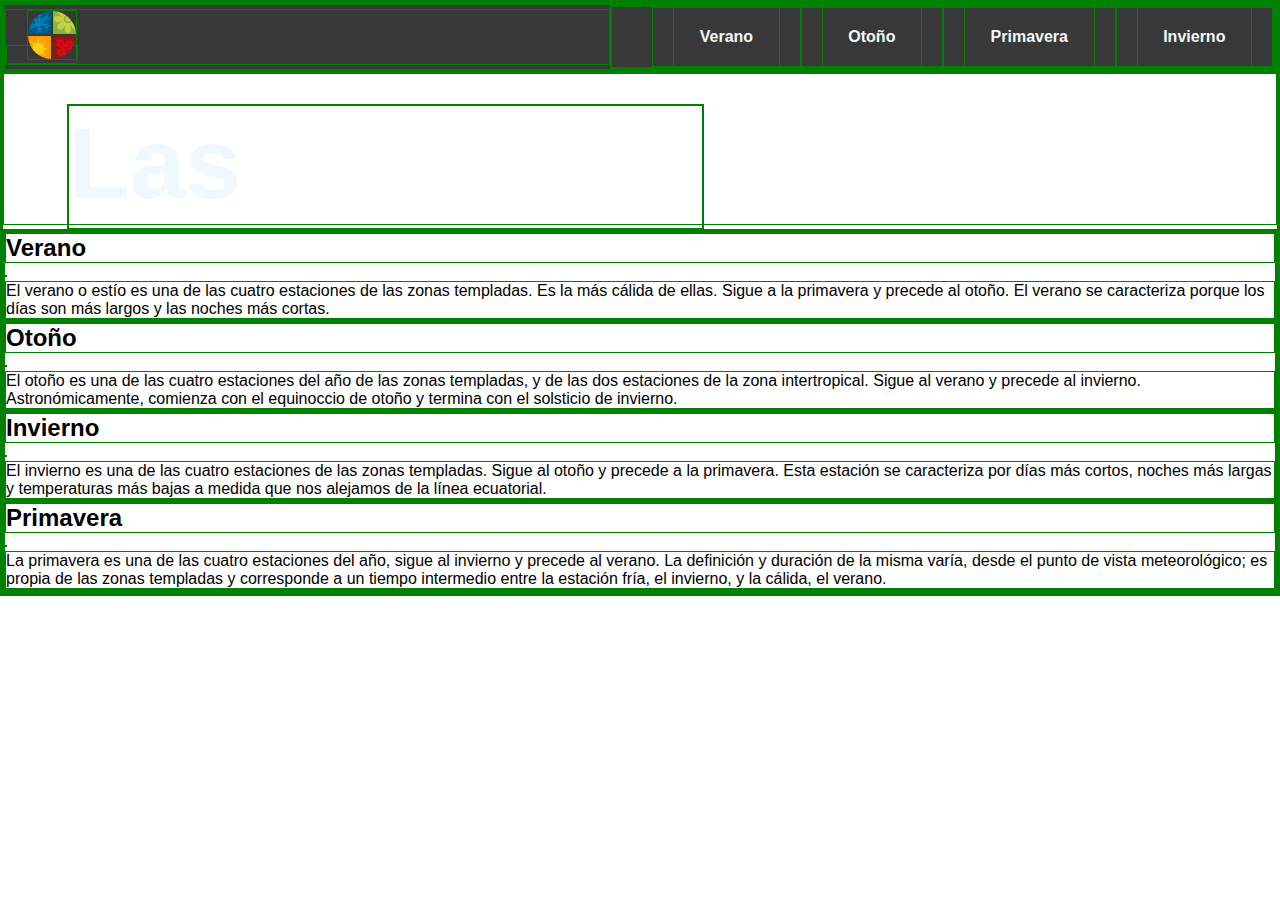
==== index.html @ d6afa4a6 "first commit" ====
<!DOCTYPE html>
<html lang="en">

<head>
    <meta charset="UTF-8">
    <meta http-equiv="X-UA-Compatible" content="IE=edge">
    <meta name="viewport" content="width=device-width, initial-scale=1.0">
    <title>Estaciones del Año</title>
    <link rel="stylesheet" href="/estilos/index.css">
</head>

<body>
    <header>
        <nav id="nav-bar">
            <div class="container">

                <div class="Icon-Home">
                    <a href="index.html"> <img src="/images/Home_icon.png" alt="imagenPagina"></a>
                </div>
                <div class="navegador">
                    <ul>
                        <li class="verano"><a href="Verano.html" class="selected">Verano</a> </li>
                        <li class="otoño"><a href="otoño.html" class="selected">Otoño</a> </li>
                        <li class="primavera"><a href="primavera.html" class="selected">Primavera</a> </li>
                        <li class="invierno"><a href="Invierno.html" class="selected">Invierno</a> </li>
                    </ul>
                </div>
            </div>
        </nav>
    </header>
    <section class="Portada">
        <div class="absolute">

            <h1>Las Estaciones del Año</h1>
            <!-- <p>
                Las estaciones del año son periodos de tiempo en que se divide el año, marcado por un comportamiento
                metereologico de acuerdoa la region del planeta.
            </p> -->
        </div>


        <video class="videoHome" autoplay loop>
            <source src="/videos/home.mp4">
        </video>
    </section>
    <main>



        <div class="cards">
            <article class="Estaciones">

                <h2>Verano</h2>
                <img src="" alt="">
                <p>El verano o estío es una de las cuatro estaciones de las zonas templadas. Es la más cálida de ellas.
                    Sigue a la primavera y precede al otoño. El verano se caracteriza porque los días son más largos y
                    las
                    noches más cortas.</p>
            </article>
        </div>

        <div class="cards">
            <article class="Estaciones">
                <h2>Otoño</h2>
                <img src="" alt="">
                <p>El otoño es una de las cuatro estaciones del año de las zonas templadas, y de las dos estaciones de
                    la
                    zona intertropical. Sigue al verano y precede al invierno. Astronómicamente, comienza con el
                    equinoccio
                    de otoño y termina con el solsticio de invierno.</p>
            </article>
        </div>
        <div class="cards">

            <article class="Estaciones">
                <h2>Invierno</h2>
                <img src="" alt="">
                <p>El invierno es una de las cuatro estaciones de las zonas templadas. Sigue al otoño y precede a la
                    primavera. Esta estación se caracteriza por días más cortos, noches más largas y temperaturas más
                    bajas
                    a medida que nos alejamos de la línea ecuatorial.</p>
            </article>
        </div>

        <div class="cards">
            <article class="Estaciones">
                <h2>Primavera</h2>
                <img src="" alt="">
                <p>La primavera es una de las cuatro estaciones del año, sigue al invierno y precede al verano. La
                    definición y duración de la misma varía, desde el punto de vista meteorológico; es propia de las
                    zonas
                    templadas y corresponde a un tiempo intermedio entre la estación fría, el invierno, y la cálida, el
                    verano.</p>
            </article>
        </div>
    </main>
    <footer>

    </footer>
</body>

</html>
---- estilos/index.css ----
*{
    border: 1px green solid;
    font-family: Arial, Helvetica, sans-serif;
    margin:0;
    box-sizing: border-box;
    }

a{
    text-decoration: none;
    width: auto;
}


#nav-bar{
    background-color: rgba(0, 0, 0, 0.781);
    /* background-color: linear-gradient(rgba(0, 0, 0, 0.6), rgba(255, 196, 0, 0.6)); */
    overflow: hidden;

}
.container{
    display: grid;
    grid-template-columns: 2fr 1fr;
    align-items: center;
}
.Icon-Home{

}

.Icon-Home img {
height: 50px;
width: 50px;
margin-left: 20px;
transition: .5s;
}
.Icon-Home img:hover{
    height: 100px;
    width: 100px;
  }
.navegador ul {
    list-style: none;
    display:flex;
    /* padding: 20px 0; */
}

.navegador ul li {
    padding: 20px;
}


.navegador ul li a{
    padding: 1.6rem;
    color: aliceblue;
    font-weight: bold;
    transition: .25s;
}
.navegador ul li a:hover{
    font-size: 50px;
}
.verano:hover{
    
    background-image: linear-gradient(rgba(0, 0, 0, 0.6), rgba(0, 0, 0, 0.6)) ,url(/images/Verano.jpg);
    background-repeat: no-repeat;
    background-size: 100%;

}
.otoño:hover{
    
    background-image: linear-gradient(rgba(0, 0, 0, 0.6), rgba(0, 0, 0, 0.6)) ,url(/images/OtoñoNav.jpg);
    background-repeat: no-repeat;
     background-size: 100%;
}
.primavera:hover {
    background-image: linear-gradient(rgba(0, 0, 0, 0.6), rgba(0, 0, 0, 0.6)) ,url(/images/Primavera-nav.jpg);
    background-repeat: no-repeat;
    background-size: 100%;
   
    }

.invierno:hover{
    background-image: linear-gradient(rgba(0, 0, 0, 0.6), rgba(0, 0, 0, 0.6)) ,url(/images/Invierno-nav.jpg);
    background-repeat: no-repeat;
    background-size: 100%;

  
}
.navegador ul li a.selected:hover{
    /* background-color:rgba(39, 39, 39, 0.74); */
    height: 50px;
}



/* SECCION PORTADA */
.Portada{
    position:relative;
    overflow: hidden;
}
video{
    width: 100%;
    height: 100%;
}
.videoHome {
    width: 100%;
    background-color: linear-gradient(rgba(0, 0, 0, 0.6), rgba(125, 185, 224, 0.6));
    
}

.absolute{
    width: 50%;
    height:100%;
    top: 20%;
    left: 5%;
    position: absolute;
    text-align: left;
    display: flex;
    justify-content: center;
}

section h1 {
    color:aliceblue;
    font-size: 100px;
    font-weight: 900;
    z-index: 100;
    margin-bottom: 30px;
}

section p {

    color: aliceblue;
    text-align: center;
    margin: 50px;
    font-weight: bold;
    font-size: 25px;
    
}
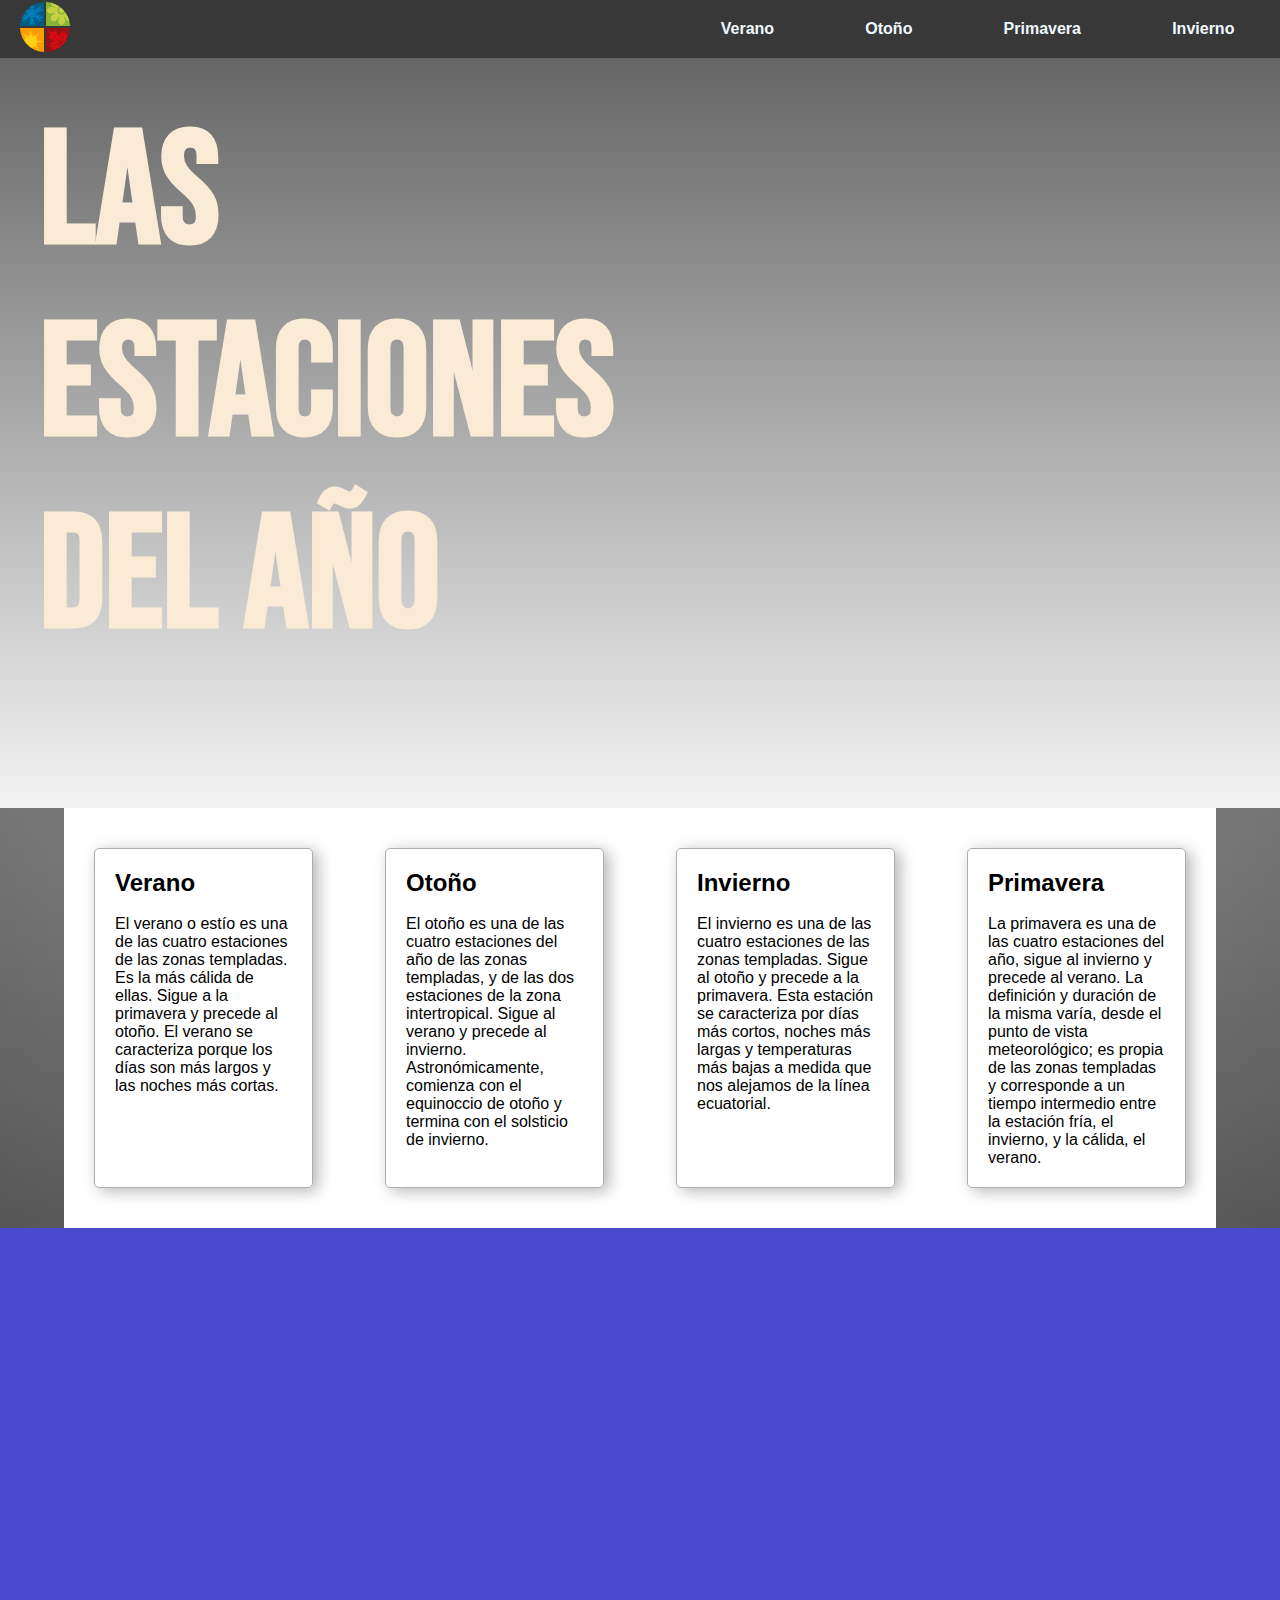
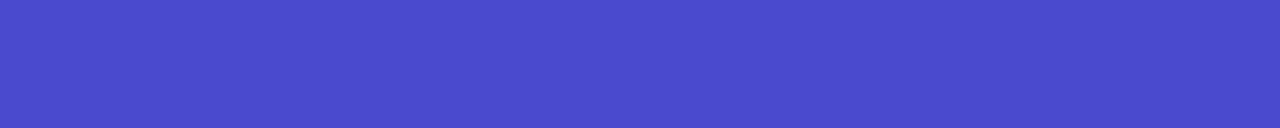
==== commit e0687b6f: "Cambios en el css cuerpo index" ====
--- a/index.html
+++ b/index.html
@@ -7,6 +7,11 @@
     <meta name="viewport" content="width=device-width, initial-scale=1.0">
     <title>Estaciones del Año</title>
     <link rel="stylesheet" href="/estilos/index.css">
+    <!-- Fonts -->
+    <link rel="preconnect" href="https://fonts.googleapis.com">
+    <link rel="preconnect" href="https://fonts.gstatic.com" crossorigin>
+    <link href="https://fonts.googleapis.com/css2?family=Bebas+Neue&display=swap" rel="stylesheet">
+    <!-- Fin Fonts -->
 </head>
 
 <body>
@@ -43,56 +48,77 @@
             <source src="/videos/home.mp4">
         </video>
     </section>
+
     <main>
 
+        <div class="contenedor">
+            <section id="seccionEstaciones" class="SecVerano">
+                <div class="cards">
+                    <article class="Estaciones">
 
+                        <h2>Verano</h2>
+                        <img src="" alt="">
+                        <p>El verano o estío es una de las cuatro estaciones de las zonas templadas. Es la más cálida de
+                            ellas.
+                            Sigue a la primavera y precede al otoño. El verano se caracteriza porque los días son más
+                            largos
+                            y
+                            las
+                            noches más cortas.</p>
+                    </article>
+                </div>
+            </section>
+            <section id="seccionEstaciones" class="SecOtoño">
+                <div class="cards">
+                    <article class="Estaciones">
+                        <h2>Otoño</h2>
+                        <img src="" alt="">
+                        <p>El otoño es una de las cuatro estaciones del año de las zonas templadas, y de las dos
+                            estaciones
+                            de
+                            la
+                            zona intertropical. Sigue al verano y precede al invierno. Astronómicamente, comienza con el
+                            equinoccio
+                            de otoño y termina con el solsticio de invierno.</p>
+                    </article>
+                </div>
+            </section>
+            <section id="seccionEstaciones" class="Secinvierno">
+                <div class="cards">
 
-        <div class="cards">
-            <article class="Estaciones">
+                    <article class="Estaciones">
+                        <h2>Invierno</h2>
+                        <img src="" alt="">
+                        <p>El invierno es una de las cuatro estaciones de las zonas templadas. Sigue al otoño y precede
+                            a la
+                            primavera. Esta estación se caracteriza por días más cortos, noches más largas y
+                            temperaturas
+                            más
+                            bajas
+                            a medida que nos alejamos de la línea ecuatorial.</p>
+                    </article>
+                </div>
+            </section>
+            <section id="seccionEstaciones" class="SecPrimavera">
+                <div class="cards">
+                    <article class="Estaciones">
+                        <h2>Primavera</h2>
+                        <img src="" alt="">
+                        <p>La primavera es una de las cuatro estaciones del año, sigue al invierno y precede al verano.
+                            La
+                            definición y duración de la misma varía, desde el punto de vista meteorológico; es propia de
+                            las
+                            zonas
+                            templadas y corresponde a un tiempo intermedio entre la estación fría, el invierno, y la
+                            cálida,
+                            el
+                            verano.</p>
+                    </article>
+                </div>
+            </section>
 
-                <h2>Verano</h2>
-                <img src="" alt="">
-                <p>El verano o estío es una de las cuatro estaciones de las zonas templadas. Es la más cálida de ellas.
-                    Sigue a la primavera y precede al otoño. El verano se caracteriza porque los días son más largos y
-                    las
-                    noches más cortas.</p>
-            </article>
         </div>
 
-        <div class="cards">
-            <article class="Estaciones">
-                <h2>Otoño</h2>
-                <img src="" alt="">
-                <p>El otoño es una de las cuatro estaciones del año de las zonas templadas, y de las dos estaciones de
-                    la
-                    zona intertropical. Sigue al verano y precede al invierno. Astronómicamente, comienza con el
-                    equinoccio
-                    de otoño y termina con el solsticio de invierno.</p>
-            </article>
-        </div>
-        <div class="cards">
-
-            <article class="Estaciones">
-                <h2>Invierno</h2>
-                <img src="" alt="">
-                <p>El invierno es una de las cuatro estaciones de las zonas templadas. Sigue al otoño y precede a la
-                    primavera. Esta estación se caracteriza por días más cortos, noches más largas y temperaturas más
-                    bajas
-                    a medida que nos alejamos de la línea ecuatorial.</p>
-            </article>
-        </div>
-
-        <div class="cards">
-            <article class="Estaciones">
-                <h2>Primavera</h2>
-                <img src="" alt="">
-                <p>La primavera es una de las cuatro estaciones del año, sigue al invierno y precede al verano. La
-                    definición y duración de la misma varía, desde el punto de vista meteorológico; es propia de las
-                    zonas
-                    templadas y corresponde a un tiempo intermedio entre la estación fría, el invierno, y la cálida, el
-                    verano.</p>
-            </article>
-        </div>
     </main>
     <footer>
 
--- a/estilos/index.css
+++ b/estilos/index.css
@@ -1,5 +1,5 @@
 *{
-    border: 1px green solid;
+    /* border: 1px green solid; */
     font-family: Arial, Helvetica, sans-serif;
     margin:0;
     box-sizing: border-box;
@@ -92,44 +92,79 @@
 
 /* SECCION PORTADA */
 .Portada{
+    height:750px;
     position:relative;
     overflow: hidden;
 }
-video{
+/* video{
     width: 100%;
     height: 100%;
-}
+} */
 .videoHome {
     width: 100%;
-    background-color: linear-gradient(rgba(0, 0, 0, 0.6), rgba(125, 185, 224, 0.6));
+}
+
+.absolute{
+    width: 100%;
+    height:100%;
+    position: absolute;
+    display: flex;
+    background-image: linear-gradient(rgba(0, 0, 0, 0.6), rgba(0, 0, 0, 0.048))
+}
+
+section h1 {
+    width: 50%;
+    height: auto;
+    /* border:2px red solid; */
+    color: antiquewhite;
+    font-family: 'Bebas Neue', cursive;
+    font-size: 10rem;
+    text-align: left;
+    margin: 20px;
+    padding: 20px;
     
 }
 
-.absolute{
-    width: 50%;
-    height:100%;
-    top: 20%;
-    left: 5%;
-    position: absolute;
-    text-align: left;
-    display: flex;
-    justify-content: center;
+/* Contenedor de las estaciones */
+main{
+    background: linear-gradient(to bottom, rgba(255,255,255,0.15) 0%, rgba(0,0,0,0.15) 100%), radial-gradient(at top center, rgba(255,255,255,0.40) 0%, rgba(0,0,0,0.40) 120%) #989898;
+    background-blend-mode: multiply,multiply;
 }
 
-section h1 {
-    color:aliceblue;
-    font-size: 100px;
-    font-weight: 900;
-    z-index: 100;
-    margin-bottom: 30px;
+.contenedor{
+    background-color: white;
+    display: grid;
+    grid-template-columns: repeat(4, 1fr);
+    gap: 2em;
+    padding: 20px 10px;
+    width: 90%;
+    margin:auto;
+    transition: 2s;
+}
+#seccionEstaciones{
+    width: 100%;
+    padding: 20px;
+    display: flex;
+    
 }
 
-section p {
+.cards{
+    height: 100%;
+    border: 1px rgba(128, 128, 128, 0.637) solid;
+    border-radius: 5px;
+    box-shadow: 5px 3px 15px #989898b6;
+    transition: 2s;
+    padding: 20px;
+}
 
-    color: aliceblue;
-    text-align: center;
-    margin: 50px;
-    font-weight: bold;
-    font-size: 25px;
-    
+.cards:hover, .contenedor:hover{
+    width: 500px;
+    height: 500px;
+    box-shadow: 5px 3px 15px #ff0000bb;
 }
+/* footer */
+
+footer{
+    height: 500px;
+    background-color: rgb(74, 74, 206);
+}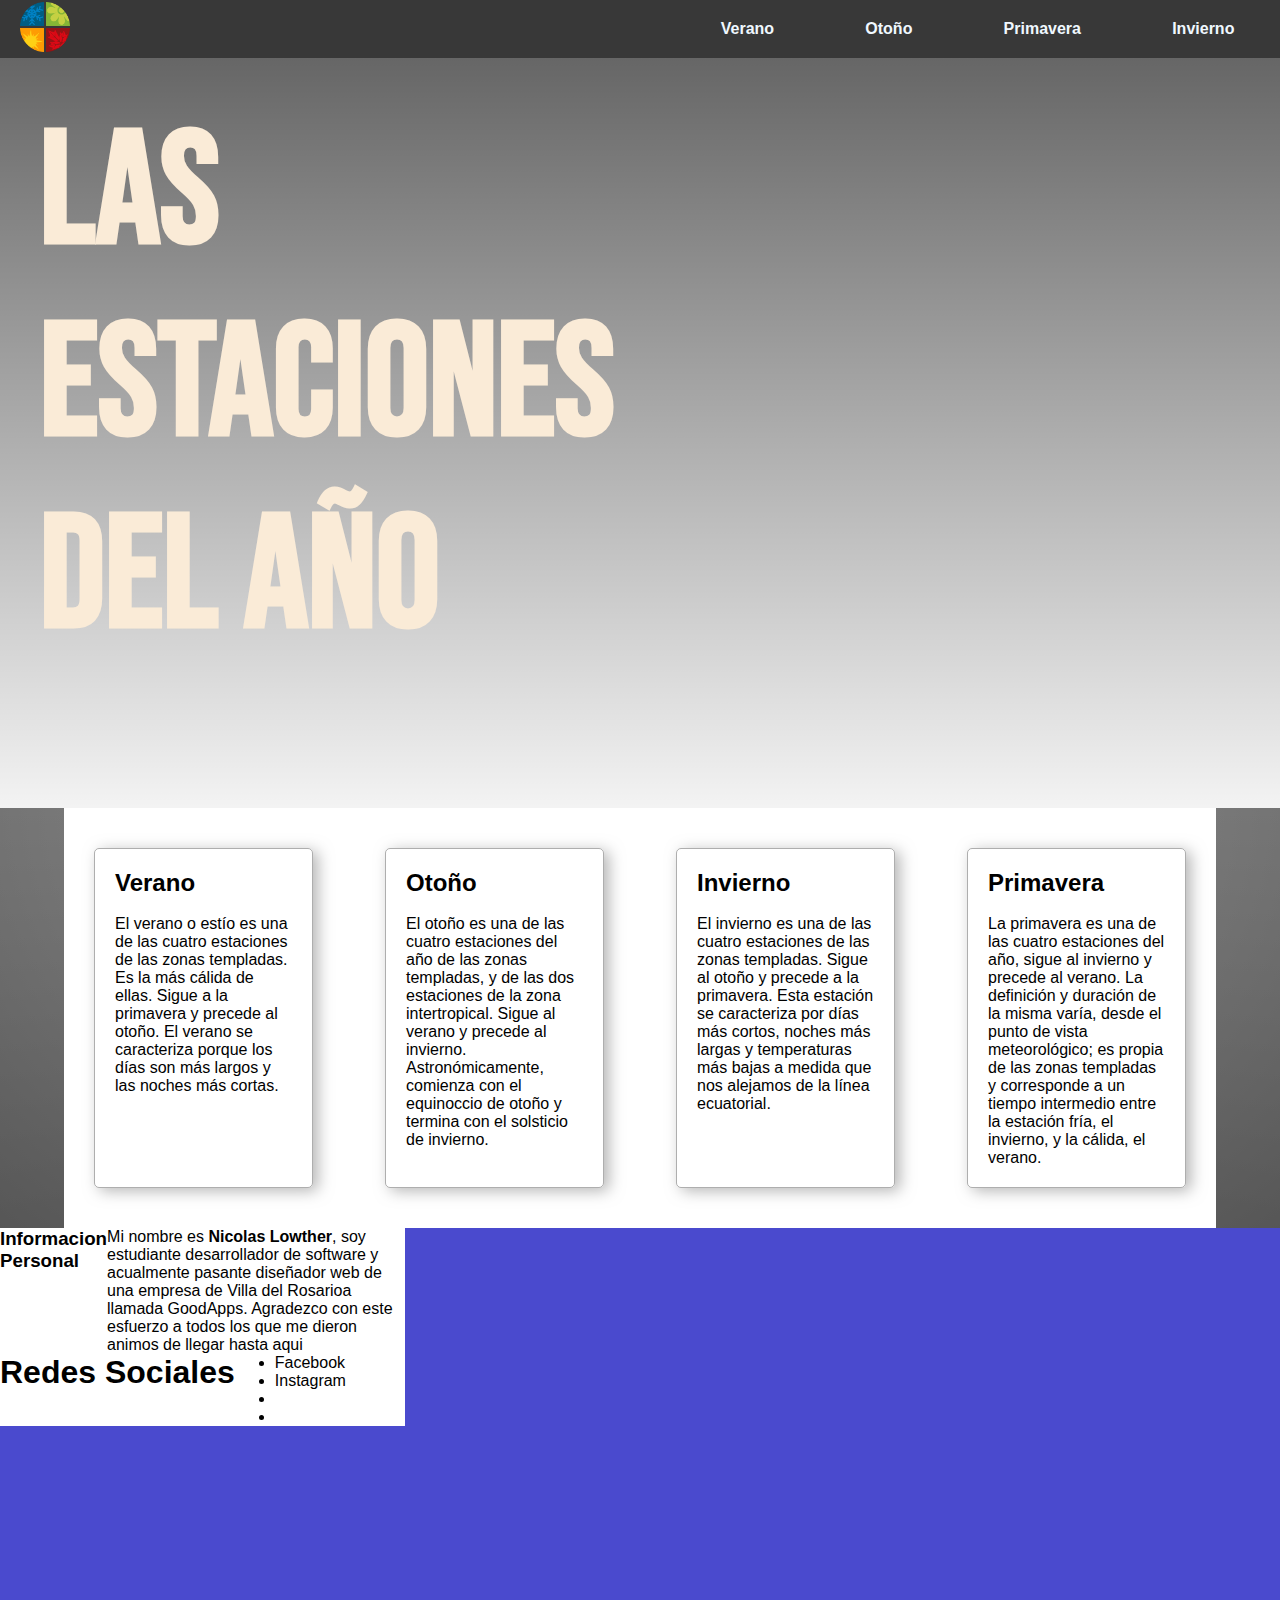
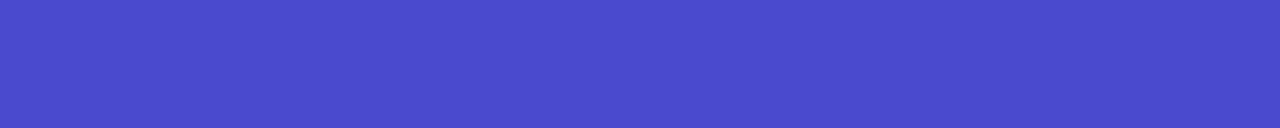
==== commit 4518f36c: "footer first" ====
--- a/index.html
+++ b/index.html
@@ -121,7 +121,22 @@
 
     </main>
     <footer>
-
+        <div class="container-Footer">
+            <div class="columnFoot">
+                <h3>Informacion Personal</h3>
+                <p>Mi nombre es <strong>Nicolas Lowther</strong>, soy estudiante desarrollador de software y acualmente pasante diseñador web de una empresa de Villa del Rosarioa llamada GoodApps. Agradezco con este esfuerzo a todos los que me dieron animos de llegar hasta aqui</p>
+            </div>
+            <div class="columnFoot">
+                <h1>Redes Sociales</h1>
+                <ul>
+                    <li>Facebook</li>
+                    <li>Instagram</li>
+                    <li></li>
+                    <li></li>
+                </ul>
+            </div>
+            <div class="columnFoot"></div>
+        </div>
     </footer>
 </body>
 
--- a/estilos/index.css
+++ b/estilos/index.css
@@ -162,9 +162,21 @@
     height: 500px;
     box-shadow: 5px 3px 15px #ff0000bb;
 }
-/* footer */
+
+/* footer -------------------------------------------------------*/
 
 footer{
+    display: grid;
+    grid-template-columns: repeat(3,1fr);
+    gap: 2em;
     height: 500px;
     background-color: rgb(74, 74, 206);
+}
+
+
+.columnFoot{
+    background-color: #fff;
+    
+    display: flex;
+    
 }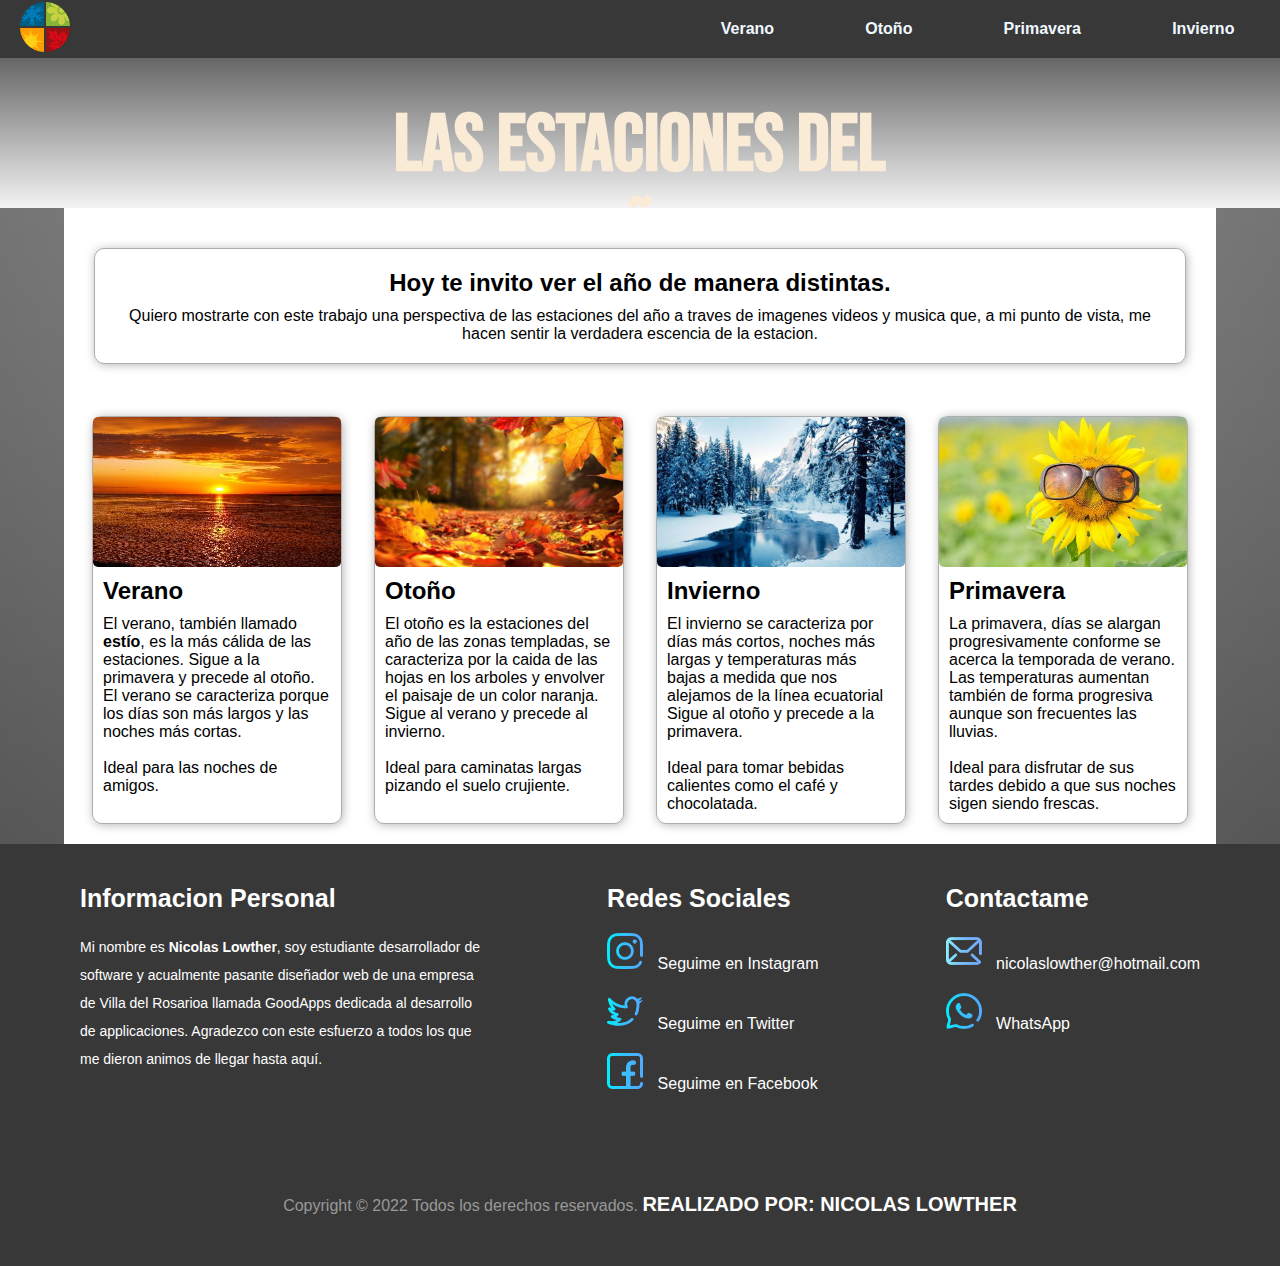
==== commit 20cb9c84: "Home finalizado" ====
--- a/index.html
+++ b/index.html
@@ -5,6 +5,7 @@
     <meta charset="UTF-8">
     <meta http-equiv="X-UA-Compatible" content="IE=edge">
     <meta name="viewport" content="width=device-width, initial-scale=1.0">
+    <link rel="icon" href="/icons/Home_icon.ico">
     <title>Estaciones del Año</title>
     <link rel="stylesheet" href="/estilos/index.css">
     <!-- Fonts -->
@@ -48,95 +49,151 @@
             <source src="/videos/home.mp4">
         </video>
     </section>
-
+<!-- -------------------------------------------------------------------- -->
     <main>
 
         <div class="contenedor">
-            <section id="seccionEstaciones" class="SecVerano">
-                <div class="cards">
+
+            <div class="main-container">
+                <section id="seccionEstaciones" class="">
+                    <div class="cards" id="Card-Intro">
+                        <div class="text-cards">
+                            <h2>Hoy te invito ver el año de manera distintas.</h2>
+                            <p>Quiero mostrarte con este trabajo una perspectiva de las estaciones del año a traves de
+                                imagenes videos y musica que, a mi punto de vista, me hacen sentir
+                                la verdadera escencia de la estacion.
+                            </p>
+                        </div>
+                    </div>
+                </section>
+            </div>
+
+            <section id="seccionEstaciones" >
+                <div class="cards" id="Verano">
+                    <img src="/images/Targeta-Verano.jpg" alt="">
                     <article class="Estaciones">
 
                         <h2>Verano</h2>
-                        <img src="" alt="">
-                        <p>El verano o estío es una de las cuatro estaciones de las zonas templadas. Es la más cálida de
-                            ellas.
-                            Sigue a la primavera y precede al otoño. El verano se caracteriza porque los días son más
+                        <p>El verano, también llamado <b>estío</b>, es la más
+                            cálida de las
+                            estaciones.
+                            Sigue a la primavera y precede al otoño. El verano se caracteriza porque los días son
+                            más
                             largos
                             y
                             las
-                            noches más cortas.</p>
-                    </article>
-                </div>
-            </section>
+                            noches más cortas. <br> <br> Ideal para las noches de amigos.
+                    </p>
+                    </article>
+                </div>
+            </section>
+
             <section id="seccionEstaciones" class="SecOtoño">
-                <div class="cards">
+                <div class="cards" id="otoño">
+                    <img src="/images/Targeta-Otoño.jpg" alt="">
                     <article class="Estaciones">
                         <h2>Otoño</h2>
-                        <img src="" alt="">
-                        <p>El otoño es una de las cuatro estaciones del año de las zonas templadas, y de las dos
-                            estaciones
-                            de
-                            la
-                            zona intertropical. Sigue al verano y precede al invierno. Astronómicamente, comienza con el
-                            equinoccio
-                            de otoño y termina con el solsticio de invierno.</p>
-                    </article>
-                </div>
-            </section>
+                        <p>El otoño es la estaciones del año de las zonas templadas, se caracteriza por la caida de las hojas en los arboles y envolver el paisaje de un color naranja. Sigue al verano y precede al invierno.
+                            <br><br>
+                            Ideal para caminatas largas pizando el suelo crujiente.
+                        </p>
+                    </article>
+                </div>
+            </section>
+
             <section id="seccionEstaciones" class="Secinvierno">
-                <div class="cards">
-
+                <div class="cards" id="Invierno">
+
+                    <img src="/images/Targeta-Invierno.jpg" alt="">
                     <article class="Estaciones">
                         <h2>Invierno</h2>
-                        <img src="" alt="">
-                        <p>El invierno es una de las cuatro estaciones de las zonas templadas. Sigue al otoño y precede
-                            a la
-                            primavera. Esta estación se caracteriza por días más cortos, noches más largas y
-                            temperaturas
-                            más
-                            bajas
-                            a medida que nos alejamos de la línea ecuatorial.</p>
-                    </article>
-                </div>
-            </section>
+                        <p>El invierno se caracteriza por días más cortos, noches más largas y
+                            temperaturas más bajas
+                            a medida que nos alejamos de la línea ecuatorial Sigue al otoño y
+                            precede a la primavera. <br><br>
+                            Ideal para tomar bebidas calientes como el café y chocolatada.
+                        </p>
+                    </article>
+                </div>
+            </section>
+
             <section id="seccionEstaciones" class="SecPrimavera">
-                <div class="cards">
+                <div class="cards" id="Primavera">
+                    <img src="/images/Targeta-Primavera.webp" alt="">
                     <article class="Estaciones">
                         <h2>Primavera</h2>
-                        <img src="" alt="">
-                        <p>La primavera es una de las cuatro estaciones del año, sigue al invierno y precede al verano.
-                            La
-                            definición y duración de la misma varía, desde el punto de vista meteorológico; es propia de
-                            las
-                            zonas
-                            templadas y corresponde a un tiempo intermedio entre la estación fría, el invierno, y la
-                            cálida,
-                            el
-                            verano.</p>
+                        <p>La primavera, días se alargan progresivamente conforme se acerca la temporada de verano. Las temperaturas aumentan también de forma progresiva aunque son frecuentes las lluvias. <br><br>
+                        Ideal para disfrutar de sus tardes debido a que sus noches sigen siendo frescas.
+                        </p>
                     </article>
                 </div>
             </section>
 
         </div>
-
+        
     </main>
+    <!-- -------------------------------------------------------------------------- -->
     <footer>
         <div class="container-Footer">
-            <div class="columnFoot">
-                <h3>Informacion Personal</h3>
-                <p>Mi nombre es <strong>Nicolas Lowther</strong>, soy estudiante desarrollador de software y acualmente pasante diseñador web de una empresa de Villa del Rosarioa llamada GoodApps. Agradezco con este esfuerzo a todos los que me dieron animos de llegar hasta aqui</p>
-            </div>
-            <div class="columnFoot">
-                <h1>Redes Sociales</h1>
-                <ul>
-                    <li>Facebook</li>
-                    <li>Instagram</li>
-                    <li></li>
-                    <li></li>
-                </ul>
-            </div>
-            <div class="columnFoot"></div>
+            <div class="contenedor-Columnas">
+                <div class="columnFoot">
+                    <h3>Informacion Personal</h3>
+                    <p id="PersonalInfoFoot">Mi nombre es <strong>Nicolas Lowther</strong>, soy estudiante desarrollador
+                        de software y
+                        acualmente
+                        pasante diseñador web de una empresa de Villa del Rosarioa llamada GoodApps dedicada al
+                        desarrollo de applicaciones. Agradezco con este
+                        esfuerzo a todos los que me dieron animos de llegar hasta aquí.</p>
+                </div>
+                <div class="columnFoot">
+                    <h3>Redes Sociales</h3>
+                    <a href="https://www.instagram.com/niclow12/" target="_blank">
+                        <div class="row">
+                            <img src="/icons/instagram.png" alt="iconoInsta">
+                            <label for="">Seguime en Instagram</label>
+                        </div>
+                    </a>
+
+                    <a href="https://twitter.com/Niclow28" target="_blank">
+                        <div class="row">
+                            <img src="/icons/gorjeo.png" alt="IconoTwitter">
+                            <label for="">Seguime en Twitter</label>
+                        </div>
+                    </a>
+                    <a href="https://www.facebook.com/Aterlife/" target="_blank">
+                        <div class="row">
+                            <img src="/icons/facebook.png" alt="">
+                            <label for="">Seguime en Facebook</label>
+                        </div>
+                    </a>
+
+                </div>
+                <div class="columnFoot">
+                    <h3>Contactame</h3>
+                    <a href="mailto:nicolaslowther@hotmail.com?subject=Peticion de pagina WEB &body=Hola! Quiero contactarme para diseñar una web. Muchas Gracias. "
+                        target="_blank">
+                        <div class="row">
+                            <img src="/icons/correo-electronico.png" alt="IconoTwitter">
+                            <label for="">nicolaslowther@hotmail.com</label>
+                        </div>
+                    </a>
+                    <a href="https://wa.me/5493573445556?text=Hola! Quiero contactarme para diseñar una web. Muchas Gracias. "
+                        target="_blank">
+                        <div class="row">
+                            <img src="/icons/whatsapp.png" alt="">
+                            <label for="">WhatsApp</label>
+                        </div>
+                    </a>
+
+                </div>
+            </div>
+            <div class="copyright"><label class="label1" for="">Copyright © 2022 Todos los derechos reservados.
+                </label>
+
+                <label class="label2" for="">REALIZADO POR: NICOLAS LOWTHER</label>
+            </div>
         </div>
+
     </footer>
 </body>
 
--- a/estilos/index.css
+++ b/estilos/index.css
@@ -5,9 +5,15 @@
     box-sizing: border-box;
     }
 
-a{
+    body, section, header, footer {
+        position: relative;
+    }
+
+a {
+    color:#fff;
     text-decoration: none;
     width: auto;
+    cursor: pointer;
 }
 
 
@@ -21,9 +27,6 @@
     display: grid;
     grid-template-columns: 2fr 1fr;
     align-items: center;
-}
-.Icon-Home{
-
 }
 
 .Icon-Home img {
@@ -44,6 +47,7 @@
 
 .navegador ul li {
     padding: 20px;
+    display: inline-block;
 }
 
 
@@ -92,9 +96,10 @@
 
 /* SECCION PORTADA */
 .Portada{
-    height:750px;
     position:relative;
     overflow: hidden;
+   justify-content: center;
+    display: flex;
 }
 /* video{
     width: 100%;
@@ -109,17 +114,18 @@
     height:100%;
     position: absolute;
     display: flex;
-    background-image: linear-gradient(rgba(0, 0, 0, 0.6), rgba(0, 0, 0, 0.048))
+    justify-content: center;
+    background-image: linear-gradient(rgba(0, 0, 0, 0.6), rgba(0, 0, 0, 0.048));
 }
 
 section h1 {
+    display: block;
     width: 50%;
-    height: auto;
     /* border:2px red solid; */
     color: antiquewhite;
     font-family: 'Bebas Neue', cursive;
-    font-size: 10rem;
-    text-align: left;
+    font-size: 5rem;
+    text-align: center;
     margin: 20px;
     padding: 20px;
     
@@ -131,52 +137,306 @@
     background-blend-mode: multiply,multiply;
 }
 
+.main-container{
+    width: 100%;
+    flex-wrap: wrap;
+    justify-content: center;
+    margin: 20px;
+}
+
 .contenedor{
     background-color: white;
-    display: grid;
-    grid-template-columns: repeat(4, 1fr);
+    display: flex;
+    flex-wrap:wrap ;
+    justify-content: center;
     gap: 2em;
     padding: 20px 10px;
     width: 90%;
     margin:auto;
+    
+    
+}
+
+.Estaciones{
+    padding:10px;
+    text-align: justify;
+}
+ 
+#Card-Intro{
+   width: 100%;
+    display: block;
+    height: 100%;
+    border: 1px rgba(128, 128, 128, 0.637) solid;
+    border-radius: 10px;
+    box-shadow: 1px 1px 10px #989898b6;
+    min-width: 248px;
     transition: 2s;
-}
-#seccionEstaciones{
-    width: 100%;
+    text-align: center;
     padding: 20px;
+}
+
+#Card-Intro  h2 {
+    margin-bottom: 10px;
+   }
+   
+   #Card-Intro p {
+       display: block;
+      
+   }
+
+.cards{
+    display: block;
+    width: 250px;
+    height: 100%;
+    border: 1px rgba(128, 128, 128, 0.637) solid;
+    border-radius: 10px;
+    box-shadow: 1px 1px 10px #989898b6;
+    transition: 1s;
+   
+    
+}
+/* Cards Hover */
+#Verano:hover{
+    display: block;
+    width: 300px;
+    height: 100%;
+    border: 1px rgba(128, 128, 128, 0.637) solid;
+    border-radius: 10px;
+    box-shadow: 0px 0px 20px #ff0000b6;
+   }
+   #otoño:hover{
+    display: block;
+    width: 300px;
+    height: 100%;
+    border: 1px rgba(128, 128, 128, 0.637) solid;
+    border-radius: 10px;
+    box-shadow: 0px 0px 20px #eb7100cb;
+   }
+   #Invierno:hover{
+    display: block;
+    width: 300px;
+    height: 100%;
+    border: 1px rgba(128, 128, 128, 0.637) solid;
+    border-radius: 10px;
+    box-shadow: 0px 0px 20px #0078e9de;
+   }
+   #Primavera:hover{
+    display: block;
+    width: 300px;
+    height: 100%;
+    border: 1px rgba(128, 128, 128, 0.637) solid;
+    border-radius: 10px;
+    box-shadow: 0px 0px 20px #8ffc00b6;
+   }
+/* FIN Cards Hover */
+.cards img {
+    display: block;
+    width: 100%;
+    height: 150px;
+    border-radius: 5px;
+}
+
+.cards .Estaciones h2 {
+ margin-bottom: 10px;
+}
+
+.cards .Estaciones p {
+    display: block;
+    text-align: left;
+}
+
+/* .cards:hover{
+    height: 300px;
+    box-shadow: 5px 3px 15px #616bffbb;
+} */
+
+/* footer -------------------------------------------------------*/
+
+footer{
+    width: 100%;
+    background-color: rgba(0, 0, 0, 0.781);
+    /* padding: 40px; */
+}
+
+#PersonalInfoFoot{
+    line-height: 2;
+}
+
+.container-Footer{
+    width: 100%;
+    max-width: 1200px;
+    margin: auto;
+    padding: 40px;
+}
+
+.contenedor-Columnas{
+    justify-content: space-between;
     display: flex;
-    
-}
-
-.cards{
-    height: 100%;
-    border: 1px rgba(128, 128, 128, 0.637) solid;
-    border-radius: 5px;
-    box-shadow: 5px 3px 15px #989898b6;
-    transition: 2s;
-    padding: 20px;
-}
-
-.cards:hover, .contenedor:hover{
-    width: 500px;
-    height: 500px;
-    box-shadow: 5px 3px 15px #ff0000bb;
-}
-
-/* footer -------------------------------------------------------*/
-
-footer{
-    display: grid;
-    grid-template-columns: repeat(3,1fr);
-    gap: 2em;
-    height: 500px;
-    background-color: rgb(74, 74, 206);
-}
-
-
+    color: #fff;
+    margin-bottom: 100px;
+}
 .columnFoot{
-    background-color: #fff;
-    
-    display: flex;
+  max-width: 400px;
+    
+}
+.columnFoot h3{
+    font-size: 25px;
+    font-weight: bold;
+    margin-bottom: 20px;
+}
+
+.columnFoot p{
+    text-align: left;
+    font-size: 14px ;
+    margin-top: 20px;
+    
+}
+.columnFoot .row{
+    margin-top: 20px;
+}
+
+.columnFoot .row img{
+    width: 36px;
+    height: 36px;
+}
+.row label{
+    margin-top: 10px;
+    margin-left: 10px;
+    max-width: 150px;
+    cursor: pointer;
+    justify-content: center;
+    align-items: center;
+}
+
+.copyright{
+    color: #989898;
+    width: 100%;
+    text-align: center;
+    margin: 10px;
+    margin-top: 15px;
+}
+
+
+.copyright .label2{
+    color: #fff;
+    font-size: 20px;
+    font-weight: bold;
+}
+
+@media screen and (max-width :1100px) {
+    
+
+/* PORTADA--------------------------- */
+.Portada{
+    height:auto;
+    position:relative;
+    /* overflow: hidden; */
+}
+.absolute{
+    height: auto;
+}
+
+    /* footer---------------- */
+    .contenedor-Columnas{
+
+        display: block;
+    }
+
+    .columnFoot{
+       margin-top: 50px;
+      }
+
+      .copyright {
+        margin-top: 50px;
+    }
+    
+}
+
+@media (max-width:800px){
+    /* NAV--------------------- */
+
+    .navegador ul {
+        list-style: none;
+        display:block;
+        /* padding: 20px 0; */
+    }
+    
+    .navegador ul li {
+        padding: 20px;
+        display: block;
+    }
+
+    .navegador ul li a:hover{
+        font-size: 40px;
+    }
+
+    .container{
+        display: grid;
+        grid-template-columns: 1fr 1fr;
+        align-items: center;
+    }
+    /* portada--------------- */
+    section h1 {
+        display: block;
+        width: 50%;
+        /* border:2px red solid; */
+        color: antiquewhite;
+        font-family: 'Bebas Neue', cursive;
+        font-size: 5rem;
+        text-align: center;
+        margin: 20px;
+        padding: 20px;
+        
+    }
+}
+
+@media (max-width:600px) {
+    
+    section h1 {
+        display: block;
+        width: 50%;
+        /* border:2px red solid; */
+        color: antiquewhite;
+        font-family: 'Bebas Neue', cursive;
+        font-size: 2rem;
+        text-align: center;
+        margin: 20px;
+        padding: 20px;
+        
+    }
+    
+}
+
+@media (max-width:420px) {
+    
+    section h1 {
+        display: block;
+        width: 50%;
+        /* border:2px red solid; */
+        color: antiquewhite;
+        font-family: 'Bebas Neue', cursive;
+        font-size: 2rem;
+        text-align: center;
+        margin: 20px;
+        padding: 20px;
+        
+    }
+    
+}
+
+@media (max-width:300px) {
+    
+    section h1 {
+        display: block;
+        width: 50%;
+        /* border:2px red solid; */
+        color: antiquewhite;
+        font-family: 'Bebas Neue', cursive;
+        font-size: 2rem;
+        text-align: center;
+        margin: 20px;
+        padding: 20px;
+        
+    }
     
 }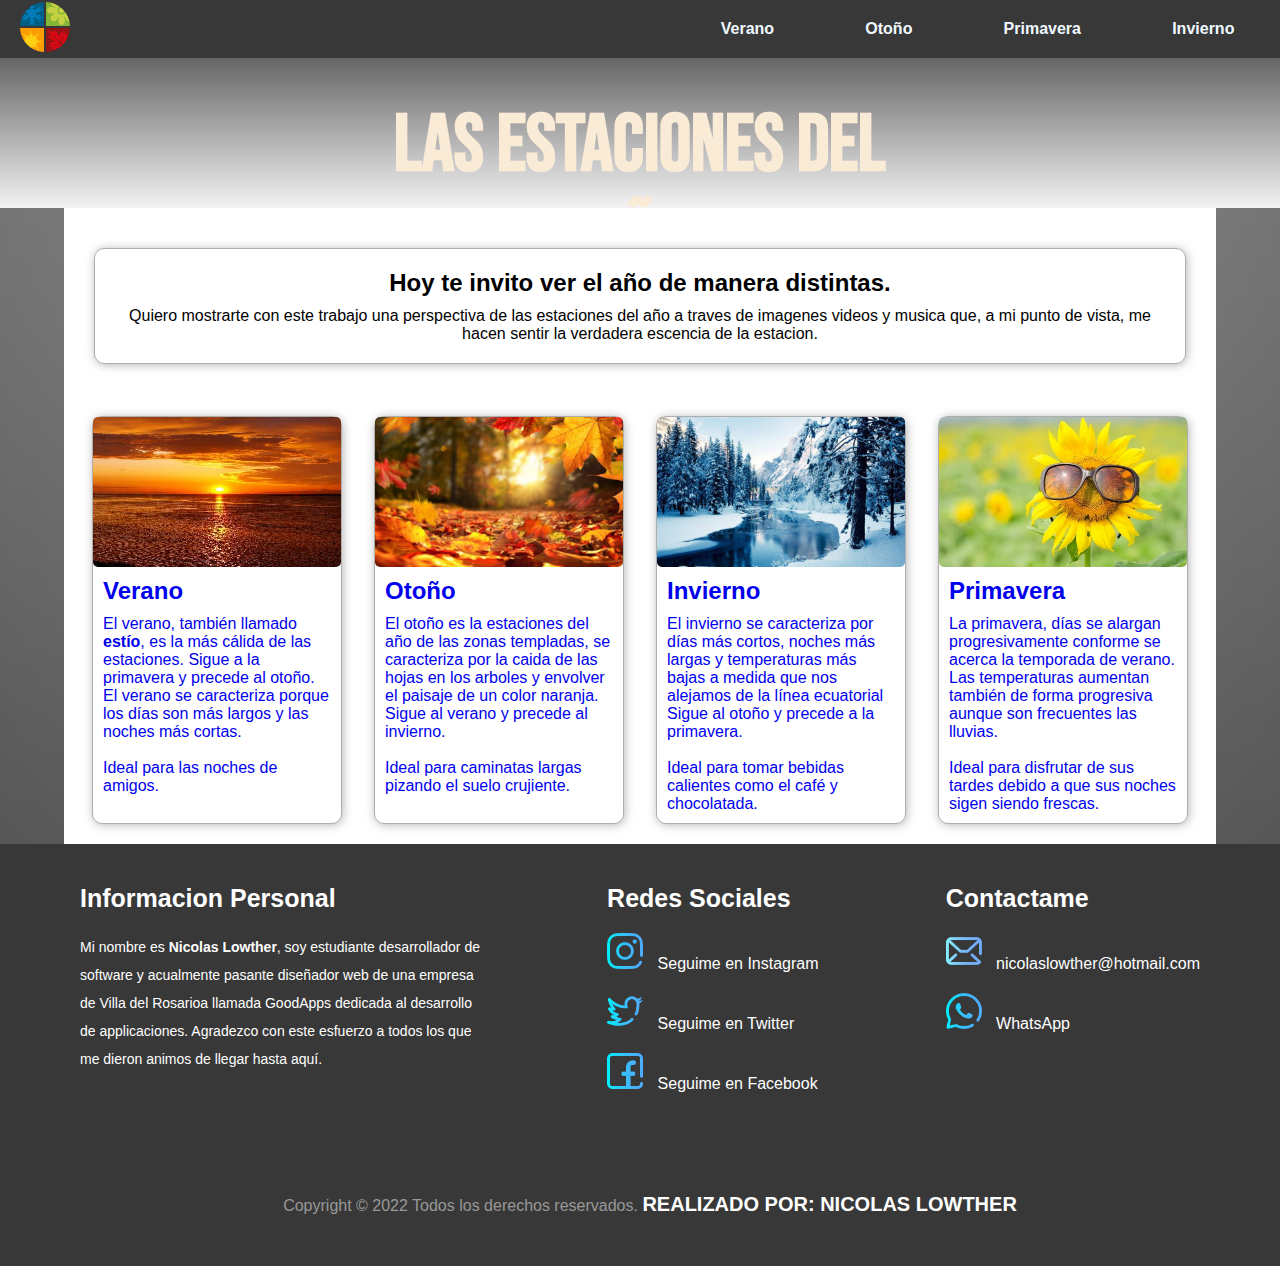
==== commit f6789dff: "Termine" ====
--- a/index.html
+++ b/index.html
@@ -38,10 +38,7 @@
         <div class="absolute">
 
             <h1>Las Estaciones del Año</h1>
-            <!-- <p>
-                Las estaciones del año son periodos de tiempo en que se divide el año, marcado por un comportamiento
-                metereologico de acuerdoa la region del planeta.
-            </p> -->
+            
         </div>
 
 
@@ -49,88 +46,106 @@
             <source src="/videos/home.mp4">
         </video>
     </section>
-<!-- -------------------------------------------------------------------- -->
+    <!-- -------------------------------------------------------------------- -->
     <main>
 
         <div class="contenedor">
 
             <div class="main-container">
                 <section id="seccionEstaciones" class="">
+
                     <div class="cards" id="Card-Intro">
                         <div class="text-cards">
                             <h2>Hoy te invito ver el año de manera distintas.</h2>
-                            <p>Quiero mostrarte con este trabajo una perspectiva de las estaciones del año a traves de
+                            <p>Quiero mostrarte con este trabajo una perspectiva de las estaciones del año a traves
+                                de
                                 imagenes videos y musica que, a mi punto de vista, me hacen sentir
                                 la verdadera escencia de la estacion.
                             </p>
                         </div>
                     </div>
+
                 </section>
             </div>
 
-            <section id="seccionEstaciones" >
-                <div class="cards" id="Verano">
-                    <img src="/images/Targeta-Verano.jpg" alt="">
-                    <article class="Estaciones">
-
-                        <h2>Verano</h2>
-                        <p>El verano, también llamado <b>estío</b>, es la más
-                            cálida de las
-                            estaciones.
-                            Sigue a la primavera y precede al otoño. El verano se caracteriza porque los días son
-                            más
-                            largos
-                            y
-                            las
-                            noches más cortas. <br> <br> Ideal para las noches de amigos.
-                    </p>
-                    </article>
-                </div>
+            <section id="seccionEstaciones">
+                <a href="/verano.html">
+                    <div class="cards" id="Verano">
+                        <img src="/images/Targeta-Verano.jpg" alt="">
+                        <article class="Estaciones">
+
+                            <h2>Verano</h2>
+                            <p>El verano, también llamado <b>estío</b>, es la más
+                                cálida de las
+                                estaciones.
+                                Sigue a la primavera y precede al otoño. El verano se caracteriza porque los días son
+                                más
+                                largos
+                                y
+                                las
+                                noches más cortas. <br> <br> Ideal para las noches de amigos.
+                            </p>
+                        </article>
+                    </div>
+                </a>
             </section>
 
             <section id="seccionEstaciones" class="SecOtoño">
-                <div class="cards" id="otoño">
-                    <img src="/images/Targeta-Otoño.jpg" alt="">
-                    <article class="Estaciones">
-                        <h2>Otoño</h2>
-                        <p>El otoño es la estaciones del año de las zonas templadas, se caracteriza por la caida de las hojas en los arboles y envolver el paisaje de un color naranja. Sigue al verano y precede al invierno.
-                            <br><br>
-                            Ideal para caminatas largas pizando el suelo crujiente.
-                        </p>
-                    </article>
-                </div>
+                <a href="/otoño.html">
+                    <div class="cards" id="otoño">
+                        <img src="/images/Targeta-Otoño.jpg" alt="">
+                        <article class="Estaciones">
+                            <h2>Otoño</h2>
+                            <p>El otoño es la estaciones del año de las zonas templadas, se caracteriza por la caida de
+                                las
+                                hojas en los arboles y envolver el paisaje de un color naranja. Sigue al verano y
+                                precede al
+                                invierno.
+                                <br><br>
+                                Ideal para caminatas largas pizando el suelo crujiente.
+                            </p>
+                        </article>
+                    </div>
+                </a>
             </section>
 
             <section id="seccionEstaciones" class="Secinvierno">
-                <div class="cards" id="Invierno">
-
-                    <img src="/images/Targeta-Invierno.jpg" alt="">
-                    <article class="Estaciones">
-                        <h2>Invierno</h2>
-                        <p>El invierno se caracteriza por días más cortos, noches más largas y
-                            temperaturas más bajas
-                            a medida que nos alejamos de la línea ecuatorial Sigue al otoño y
-                            precede a la primavera. <br><br>
-                            Ideal para tomar bebidas calientes como el café y chocolatada.
-                        </p>
-                    </article>
-                </div>
+                <a href="/Invierno.html">
+                    <div class="cards" id="Invierno">
+
+                        <img src="/images/Targeta-Invierno.jpg" alt="">
+                        <article class="Estaciones">
+                            <h2>Invierno</h2>
+                            <p>El invierno se caracteriza por días más cortos, noches más largas y
+                                temperaturas más bajas
+                                a medida que nos alejamos de la línea ecuatorial Sigue al otoño y
+                                precede a la primavera. <br><br>
+                                Ideal para tomar bebidas calientes como el café y chocolatada.
+                            </p>
+                        </article>
+                    </div>
+                </a>
             </section>
 
             <section id="seccionEstaciones" class="SecPrimavera">
-                <div class="cards" id="Primavera">
-                    <img src="/images/Targeta-Primavera.webp" alt="">
-                    <article class="Estaciones">
-                        <h2>Primavera</h2>
-                        <p>La primavera, días se alargan progresivamente conforme se acerca la temporada de verano. Las temperaturas aumentan también de forma progresiva aunque son frecuentes las lluvias. <br><br>
-                        Ideal para disfrutar de sus tardes debido a que sus noches sigen siendo frescas.
-                        </p>
-                    </article>
-                </div>
+                <a href="/primavera.html">
+                    <div class="cards" id="Primavera">
+                        <img src="/images/Targeta-Primavera.webp" alt="">
+                        <article class="Estaciones">
+                            <h2>Primavera</h2>
+                            <p>La primavera, días se alargan progresivamente conforme se acerca la temporada de verano.
+                                Las
+                                temperaturas aumentan también de forma progresiva aunque son frecuentes las lluvias.
+                                <br><br>
+                                Ideal para disfrutar de sus tardes debido a que sus noches sigen siendo frescas.
+                            </p>
+                        </article>
+                    </div>
+                </a>
             </section>
 
         </div>
-        
+
     </main>
     <!-- -------------------------------------------------------------------------- -->
     <footer>
--- a/estilos/index.css
+++ b/estilos/index.css
@@ -10,12 +10,13 @@
     }
 
 a {
-    color:#fff;
     text-decoration: none;
     width: auto;
     cursor: pointer;
 }
-
+a:visited{
+    color:black;
+}
 
 #nav-bar{
     background-color: rgba(0, 0, 0, 0.781);
@@ -101,10 +102,7 @@
    justify-content: center;
     display: flex;
 }
-/* video{
-    width: 100%;
-    height: 100%;
-} */
+
 .videoHome {
     width: 100%;
 }
@@ -279,6 +277,13 @@
   max-width: 400px;
     
 }
+
+.columnFoot a {
+    color: #fff;
+    text-decoration: none;
+    width: auto;
+    cursor: pointer;
+}
 .columnFoot h3{
     font-size: 25px;
     font-weight: bold;
